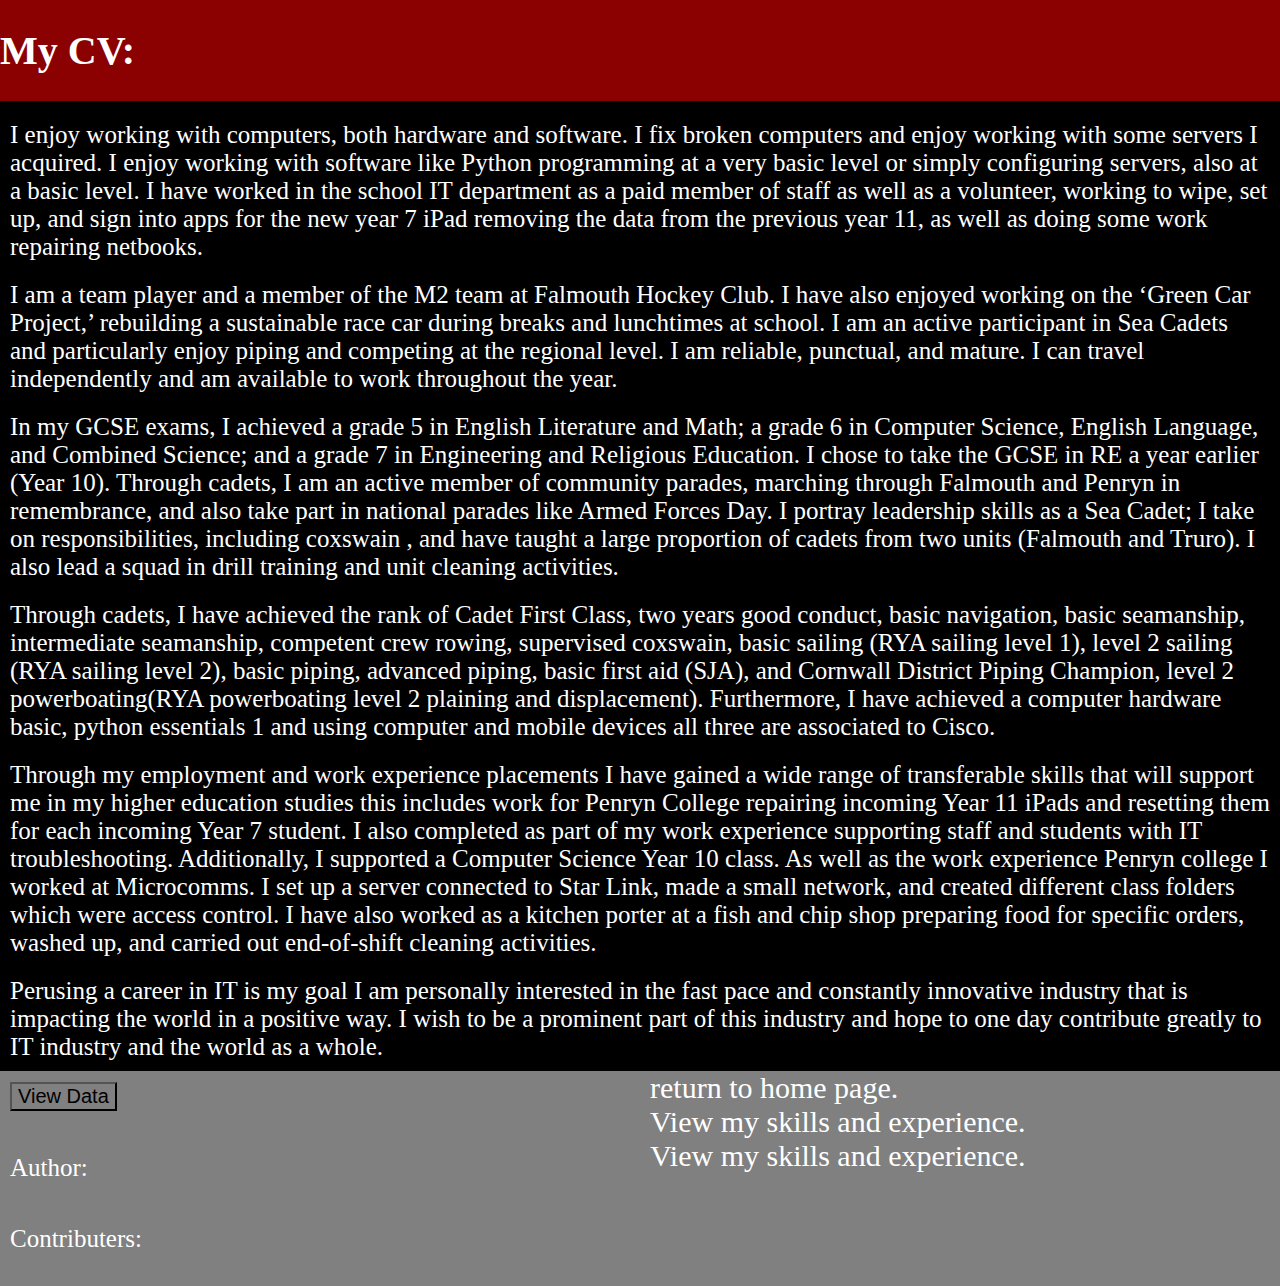
==== www/html/CV_college/CV.html @ e3d55ec7 "1" ====
<!DOCTYPE html>
<html lang="en">
<head>
	<meta charset="utf-8">
	<meta name="description" content="otprotee's website">
	<meta name="keywords" content="otprotee, just so consortium">
	<meta name="author" content="otprotee">
	<meta name="viewport" content="width=device-width, initial-scale=1.0"/>

	<title>otprotee</title>
	<link rel="icon" type="image/x-icon" href="..\icon1.png">
	<link rel="stylesheet" href="..\scr\css\index.css">
	<script src="..\scr\javascript\index.js"></script>
</head>
<body>
<div class="top">
	<h1>My CV:</h1>
</div>
<div class="cv">
	<p>
I enjoy working with computers, both hardware and software. I fix broken computers 
and enjoy working with some servers I acquired. I enjoy working with software like 
Python programming at a very basic level or simply configuring servers, also at a
 basic level. I have worked in the school IT department as a paid member of staff 
 as well as a volunteer, working to wipe, set up, and sign into apps for the new 
 year 7 iPad removing the data from the previous year 11, as well as doing some 
 work repairing netbooks.<p>
I am a team player and a member of the M2 team at Falmouth Hockey Club. I have also 
enjoyed working on the ‘Green Car Project,’ rebuilding a sustainable race car during 
breaks and lunchtimes at school. I am an active participant in Sea Cadets and particularly 
enjoy piping and competing at the regional level. I am reliable, punctual, and mature. 
I can travel independently and am available to work throughout the year.<p>
In my GCSE exams, I achieved a grade 5 in English Literature and Math; a grade 6 
in Computer Science, English Language, and Combined Science; and a grade 7 in Engineering 
and Religious Education. I chose to take the GCSE in RE a year earlier (Year 10). 
Through cadets, I am an active member of community parades, marching through Falmouth 
and Penryn in remembrance, and also take part in national parades like Armed Forces Day. 
I portray leadership skills as a Sea Cadet; I take on responsibilities, including coxswain
, and have taught a large proportion of cadets from two units (Falmouth and Truro). I also 
lead a squad in drill training and unit cleaning activities.<p>
Through cadets, I have achieved the rank of Cadet First Class, two years good conduct, 
basic navigation, basic seamanship, intermediate seamanship, competent crew rowing, supervised
 coxswain, basic sailing (RYA sailing level 1), level 2 sailing (RYA sailing level 2), basic
 piping, advanced piping, basic first aid (SJA), and Cornwall District Piping Champion, level 2 
 powerboating(RYA powerboating level 2 plaining and displacement). Furthermore, I have achieved
 a computer hardware basic, python essentials 1 and using computer and mobile devices all three 
 are associated to Cisco.<p>
Through my employment and work experience placements I have gained a wide range of transferable 
skills that will support me in my higher education studies this includes work for Penryn 
College repairing incoming Year 11 iPads and resetting them for each incoming Year 7 student. 
I also completed as part of my work experience supporting staff and students with IT 
troubleshooting. Additionally, I supported a Computer Science Year 10 class. As well as the 
work experience Penryn college I worked at Microcomms. I set up a server connected to Star Link,
 made a small network, and created different class folders which were access control. I have 
 also worked as a kitchen porter at a fish and chip shop preparing food for specific orders, 
 washed up, and carried out end-of-shift cleaning activities.<p>
Perusing a career in IT is my goal I am personally interested in the fast pace and constantly 
innovative industry that is impacting the world in a positive way. I wish to be a prominent part
 of this industry and hope to one day contribute greatly to IT industry and the world as a whole.
	</p>

</div>
</body>
<footer>
<div class="footer_info">
	<div id="footInfL"> 
		<p id="hi"><button onclick="FData()">View Data</button></p></br>
		<p id="au">Author:</p></br>
		<p id="con">Contributers:</p></br>
	</div>
	<div id="footInfR"> 
		<a id="a1" href="../index.html">return to home page.</a></br>
		<a id="a2"href="skills.html">View my skills and experience.</a></br>
		<a id="a3"href="skills.html">View my skills and experience.</a></br>
	</div>
</div>

<script>
function screen()
function FData()
function hide()
</script>
</footer>
</html>
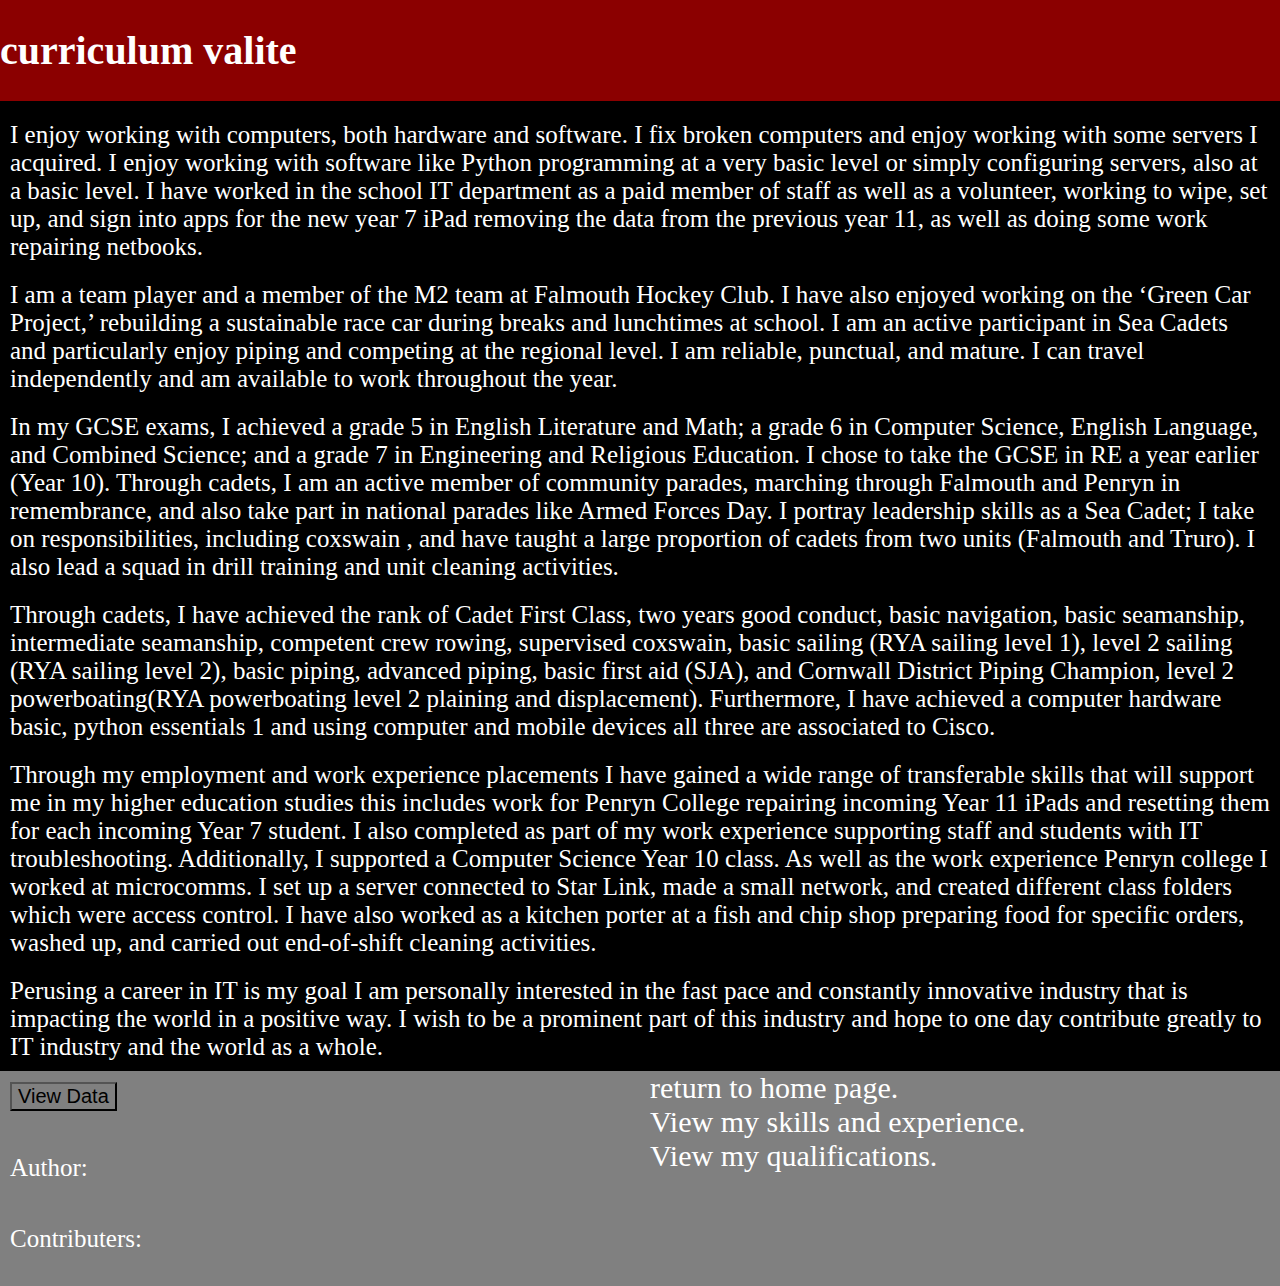
==== commit 36f80431: "1" ====
--- a/www/html/CV_college/CV.html
+++ b/www/html/CV_college/CV.html
@@ -14,7 +14,7 @@
 </head>
 <body>
 <div class="top">
-	<h1>My CV:</h1>
+	<h1>curriculum valite</h1>
 </div>
 <div class="cv">
 	<p>
@@ -50,7 +50,7 @@
 College repairing incoming Year 11 iPads and resetting them for each incoming Year 7 student. 
 I also completed as part of my work experience supporting staff and students with IT 
 troubleshooting. Additionally, I supported a Computer Science Year 10 class. As well as the 
-work experience Penryn college I worked at Microcomms. I set up a server connected to Star Link,
+work experience Penryn college I worked at microcomms. I set up a server connected to Star Link,
  made a small network, and created different class folders which were access control. I have 
  also worked as a kitchen porter at a fish and chip shop preparing food for specific orders, 
  washed up, and carried out end-of-shift cleaning activities.<p>
@@ -71,7 +71,7 @@
 	<div id="footInfR"> 
 		<a id="a1" href="../index.html">return to home page.</a></br>
 		<a id="a2"href="skills.html">View my skills and experience.</a></br>
-		<a id="a3"href="skills.html">View my skills and experience.</a></br>
+		<a id="a3"href="qulifications.html">View my qualifications.</a></br>
 	</div>
 </div>
 
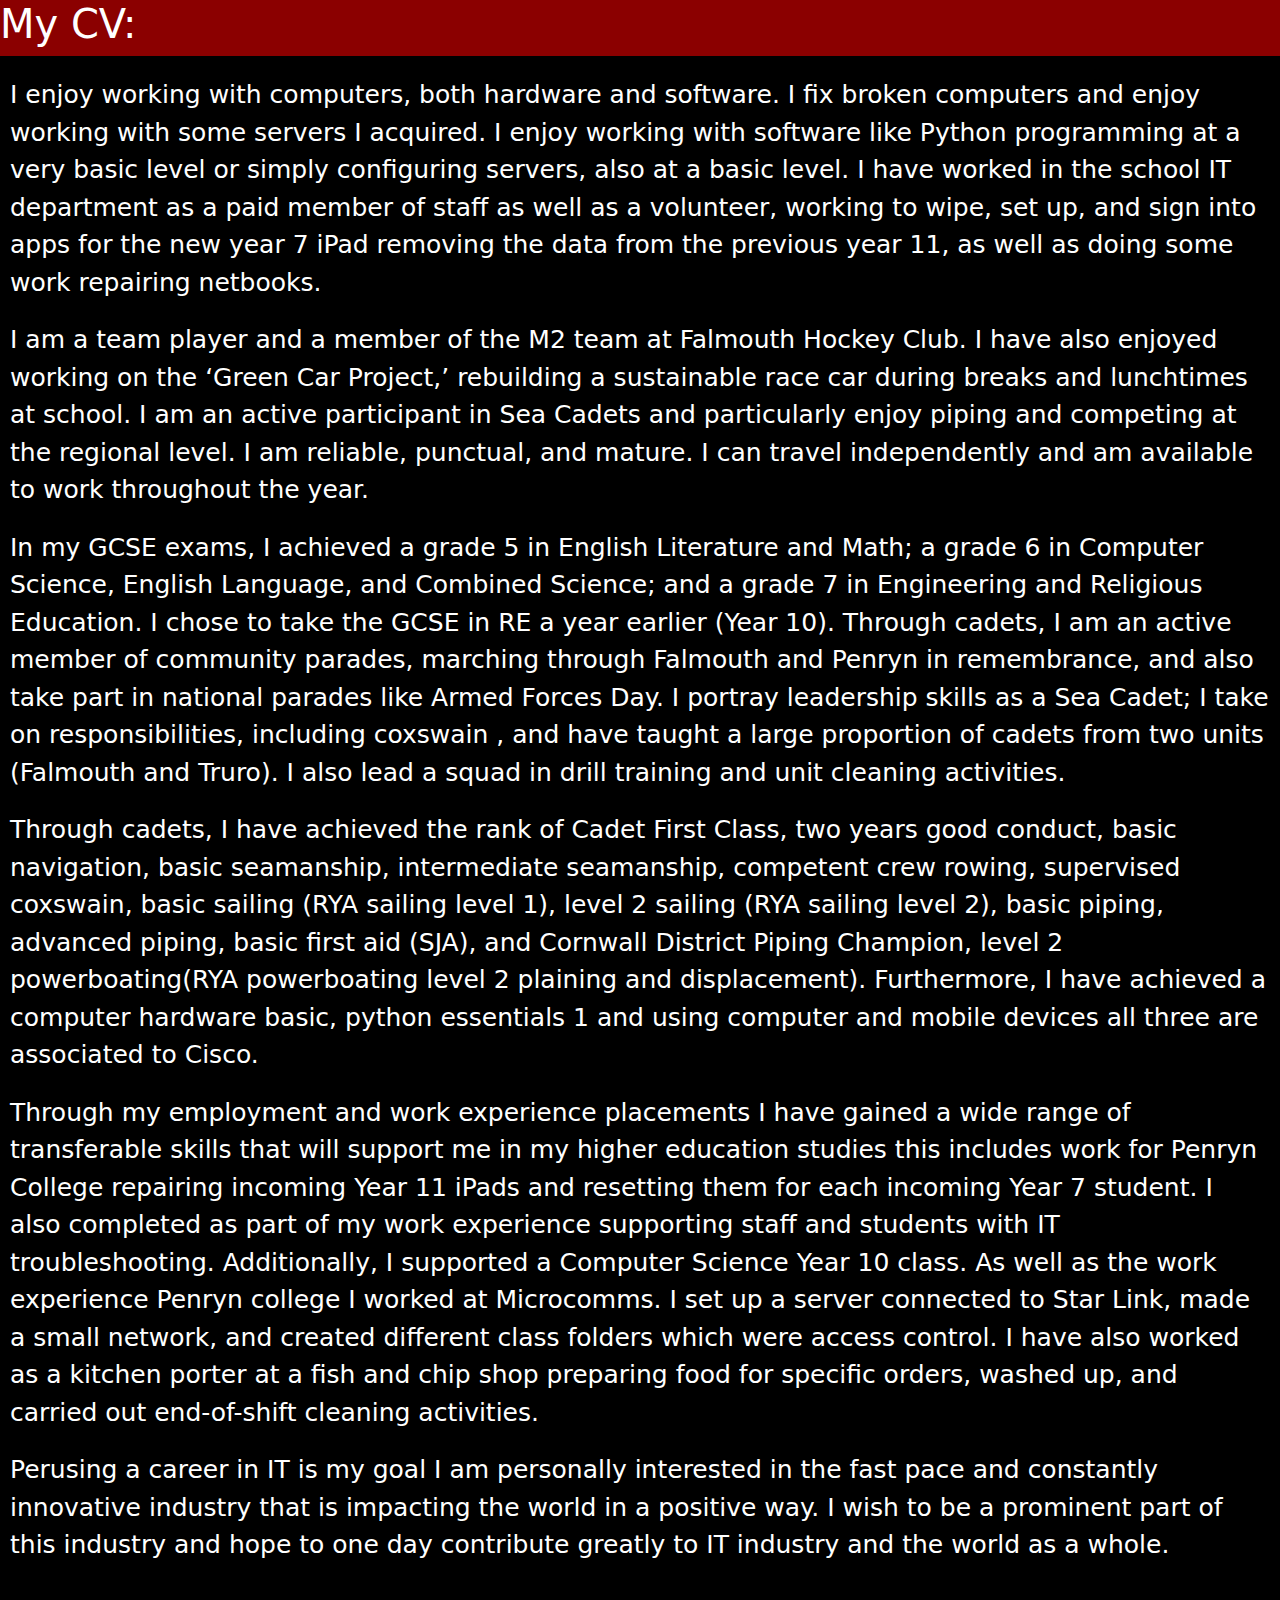
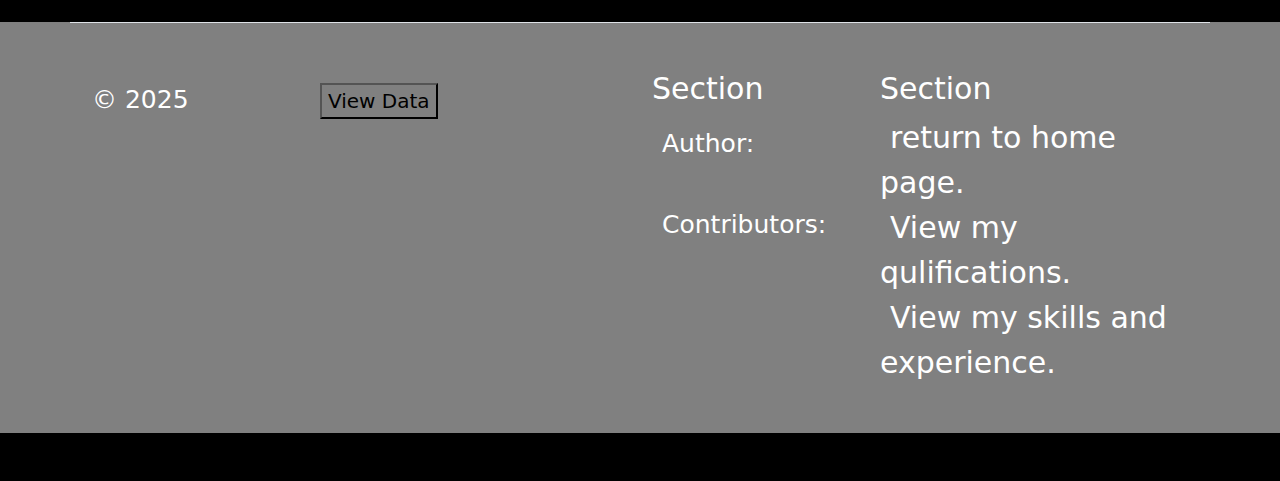
==== commit 78cccbfd: "2" ====
--- a/www/html/CV_college/CV.html
+++ b/www/html/CV_college/CV.html
@@ -9,12 +9,13 @@
 
 	<title>otprotee</title>
 	<link rel="icon" type="image/x-icon" href="..\icon1.png">
+	<link href="https://cdn.jsdelivr.net/npm/bootstrap@5.3.3/dist/css/bootstrap.min.css" rel="stylesheet" integrity="sha384-QWTKZyjpPEjISv5WaRU9OFeRpok6YctnYmDr5pNlyT2bRjXh0JMhjY6hW+ALEwIH" crossorigin="anonymous">
 	<link rel="stylesheet" href="..\scr\css\index.css">
 	<script src="..\scr\javascript\index.js"></script>
 </head>
 <body>
 <div class="top">
-	<h1>curriculum valite</h1>
+	<h1>My CV:</h1>
 </div>
 <div class="cv">
 	<p>
@@ -50,7 +51,7 @@
 College repairing incoming Year 11 iPads and resetting them for each incoming Year 7 student. 
 I also completed as part of my work experience supporting staff and students with IT 
 troubleshooting. Additionally, I supported a Computer Science Year 10 class. As well as the 
-work experience Penryn college I worked at microcomms. I set up a server connected to Star Link,
+work experience Penryn college I worked at Microcomms. I set up a server connected to Star Link,
  made a small network, and created different class folders which were access control. I have 
  also worked as a kitchen porter at a fish and chip shop preparing food for specific orders, 
  washed up, and carried out end-of-shift cleaning activities.<p>
@@ -61,24 +62,39 @@
 
 </div>
 </body>
-<footer>
-<div class="footer_info">
-	<div id="footInfL"> 
-		<p id="hi"><button onclick="FData()">View Data</button></p></br>
-		<p id="au">Author:</p></br>
-		<p id="con">Contributers:</p></br>
-	</div>
-	<div id="footInfR"> 
-		<a id="a1" href="../index.html">return to home page.</a></br>
-		<a id="a2"href="skills.html">View my skills and experience.</a></br>
-		<a id="a3"href="qulifications.html">View my qualifications.</a></br>
+
+<div class="white">
+	<div class="container">
+			<footer class="row row-cols-1 row-cols-sm-2 row-cols-md-5 py-5 my-5 border-top">
+				<div class="col mb-3">
+					<p class="text-body-bg">© 2025</p>
+				</div>
+
+				<div class="col-lg">
+					<p id="hi"><button onclick="FData()">View Data</button></p></br>
+				</div>
+
+				<div class="col mb-3">
+					<h5>Section</h5>
+					<ul class="nav flex-column">
+						<li><p id="au">Author:</p></br></li>
+						<li><p id="con">Contributers:</p></br></li>
+					</ul>
+				</div>
+				<div class="col-lg">
+					<h5>Section</h5>
+					<ul class="nav flex-column">
+						<li><a id="a1" href="../index.html">return to home page.</a></br></li>
+						<li><a id="a2" href="qulifications.html">View my qulifications.</a></br></li>
+						<li><a id="a3" href="skills.html">View my skills and experience.</a></br></li>
+					</ul>
+				</div>
+		 </footer>
 	</div>
 </div>
+<script>
+FData()
+hide()
+</script>
 
-<script>
-function screen()
-function FData()
-function hide()
-</script>
-</footer>
 </html>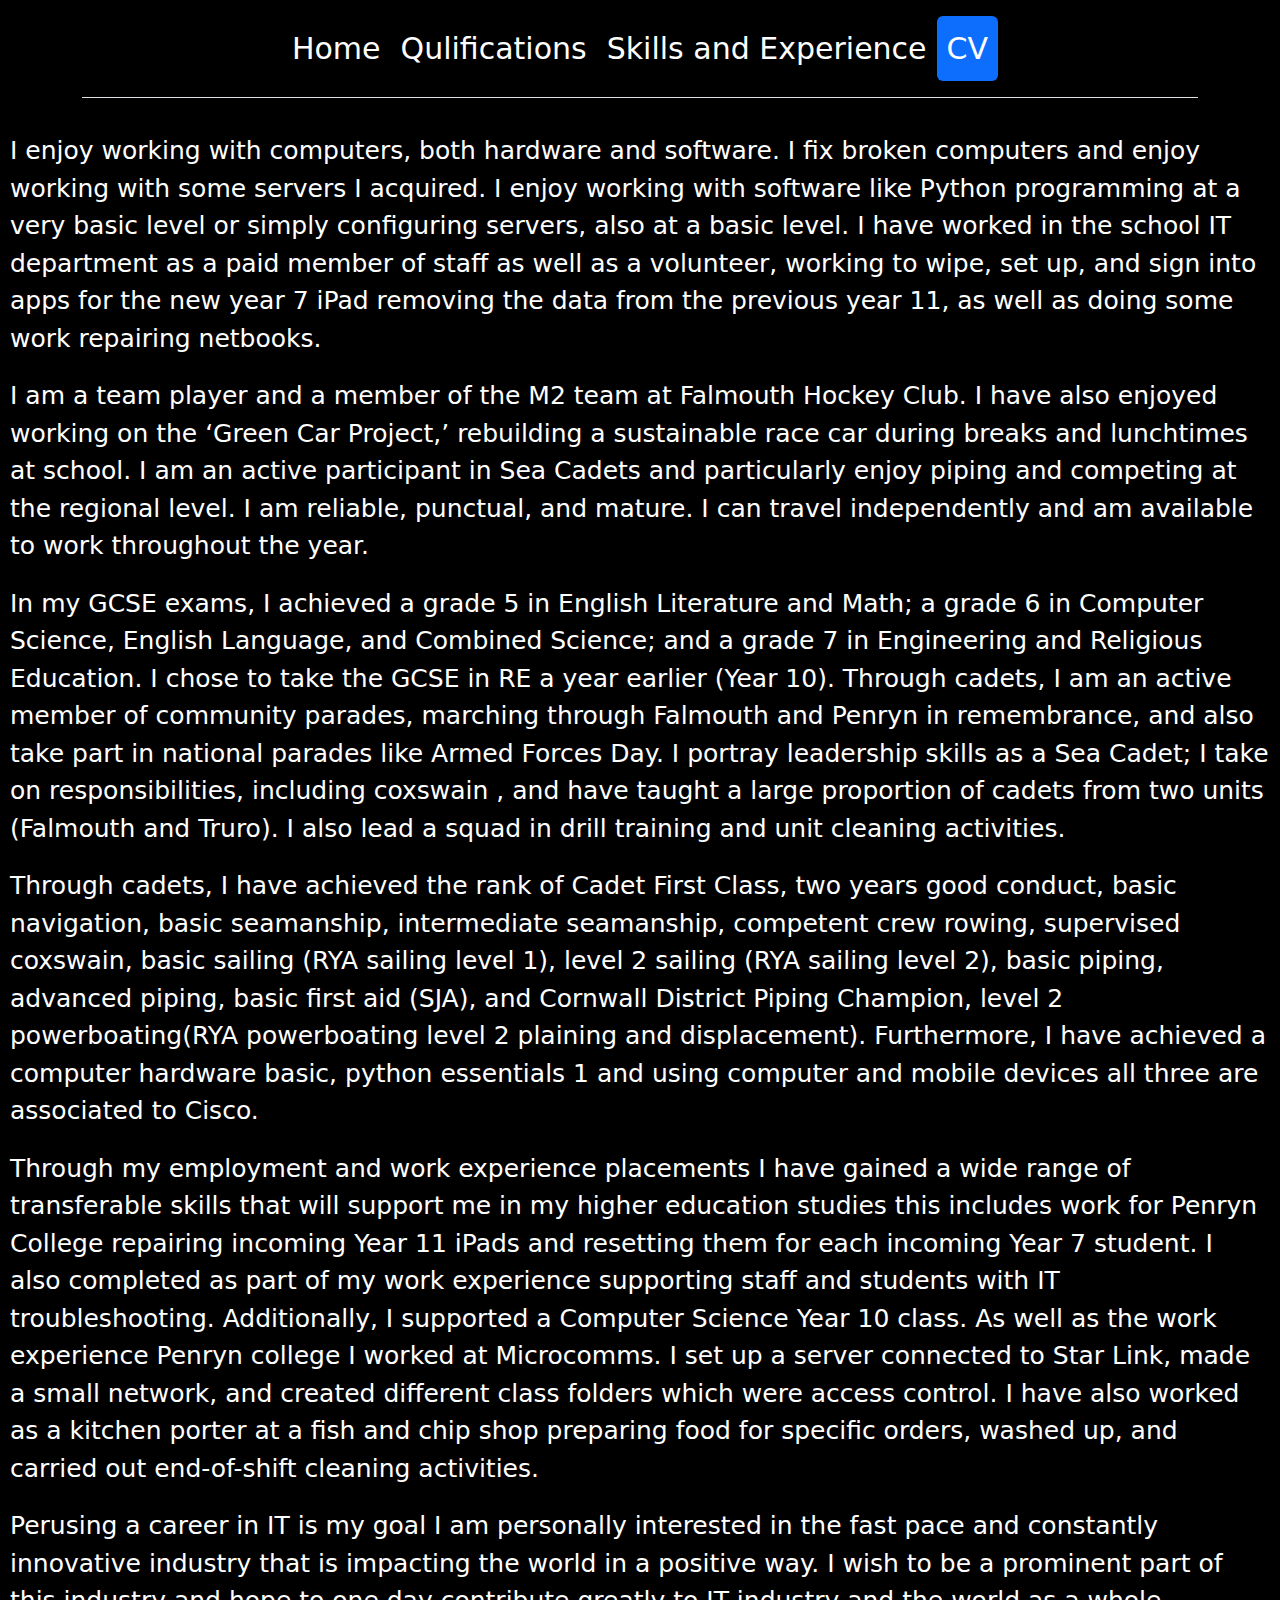
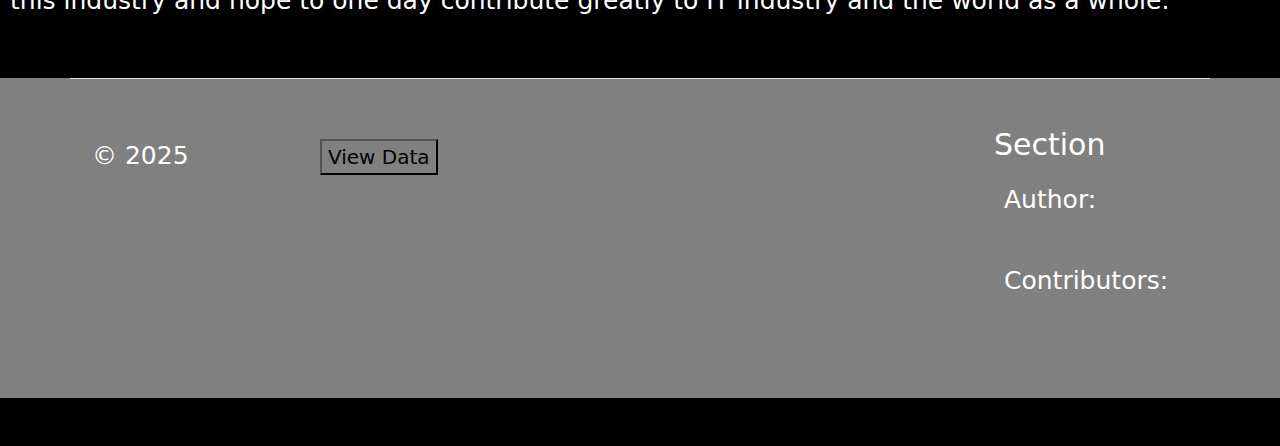
==== commit 927dd43f: "2" ====
--- a/www/html/CV_college/CV.html
+++ b/www/html/CV_college/CV.html
@@ -1,7 +1,7 @@
 <!DOCTYPE html>
 <html lang="en">
 <head>
-	<meta charset="utf-8">
+	<meta charset="UTF-8">
 	<meta name="description" content="otprotee's website">
 	<meta name="keywords" content="otprotee, just so consortium">
 	<meta name="author" content="otprotee">
@@ -14,9 +14,16 @@
 	<script src="..\scr\javascript\index.js"></script>
 </head>
 <body>
-<div class="top">
-	<h1>My CV:</h1>
-</div>
+<div class="container">
+    <header class="d-flex flex-wrap justify-content-center py-3 mb-4 border-bottom">
+      <ul class="nav nav-pills">
+        <li class="nav-item"><a href="../index.html" class="nav-link" >Home</a></li>
+        <li class="nav-item"><a href="qulifications.html" class="nav-link ">Qulifications</a></li>
+        <li class="nav-item"><a href="skills.html" class="nav-link">Skills and Experience</a></li>
+		<li class="nav-item"><a href="#" class="nav-link active">CV</a></li>
+      </ul>
+    </header>
+  </div>
 <div class="cv">
 	<p>
 I enjoy working with computers, both hardware and software. I fix broken computers 
@@ -81,14 +88,6 @@
 						<li><p id="con">Contributers:</p></br></li>
 					</ul>
 				</div>
-				<div class="col-lg">
-					<h5>Section</h5>
-					<ul class="nav flex-column">
-						<li><a id="a1" href="../index.html">return to home page.</a></br></li>
-						<li><a id="a2" href="qulifications.html">View my qulifications.</a></br></li>
-						<li><a id="a3" href="skills.html">View my skills and experience.</a></br></li>
-					</ul>
-				</div>
 		 </footer>
 	</div>
 </div>
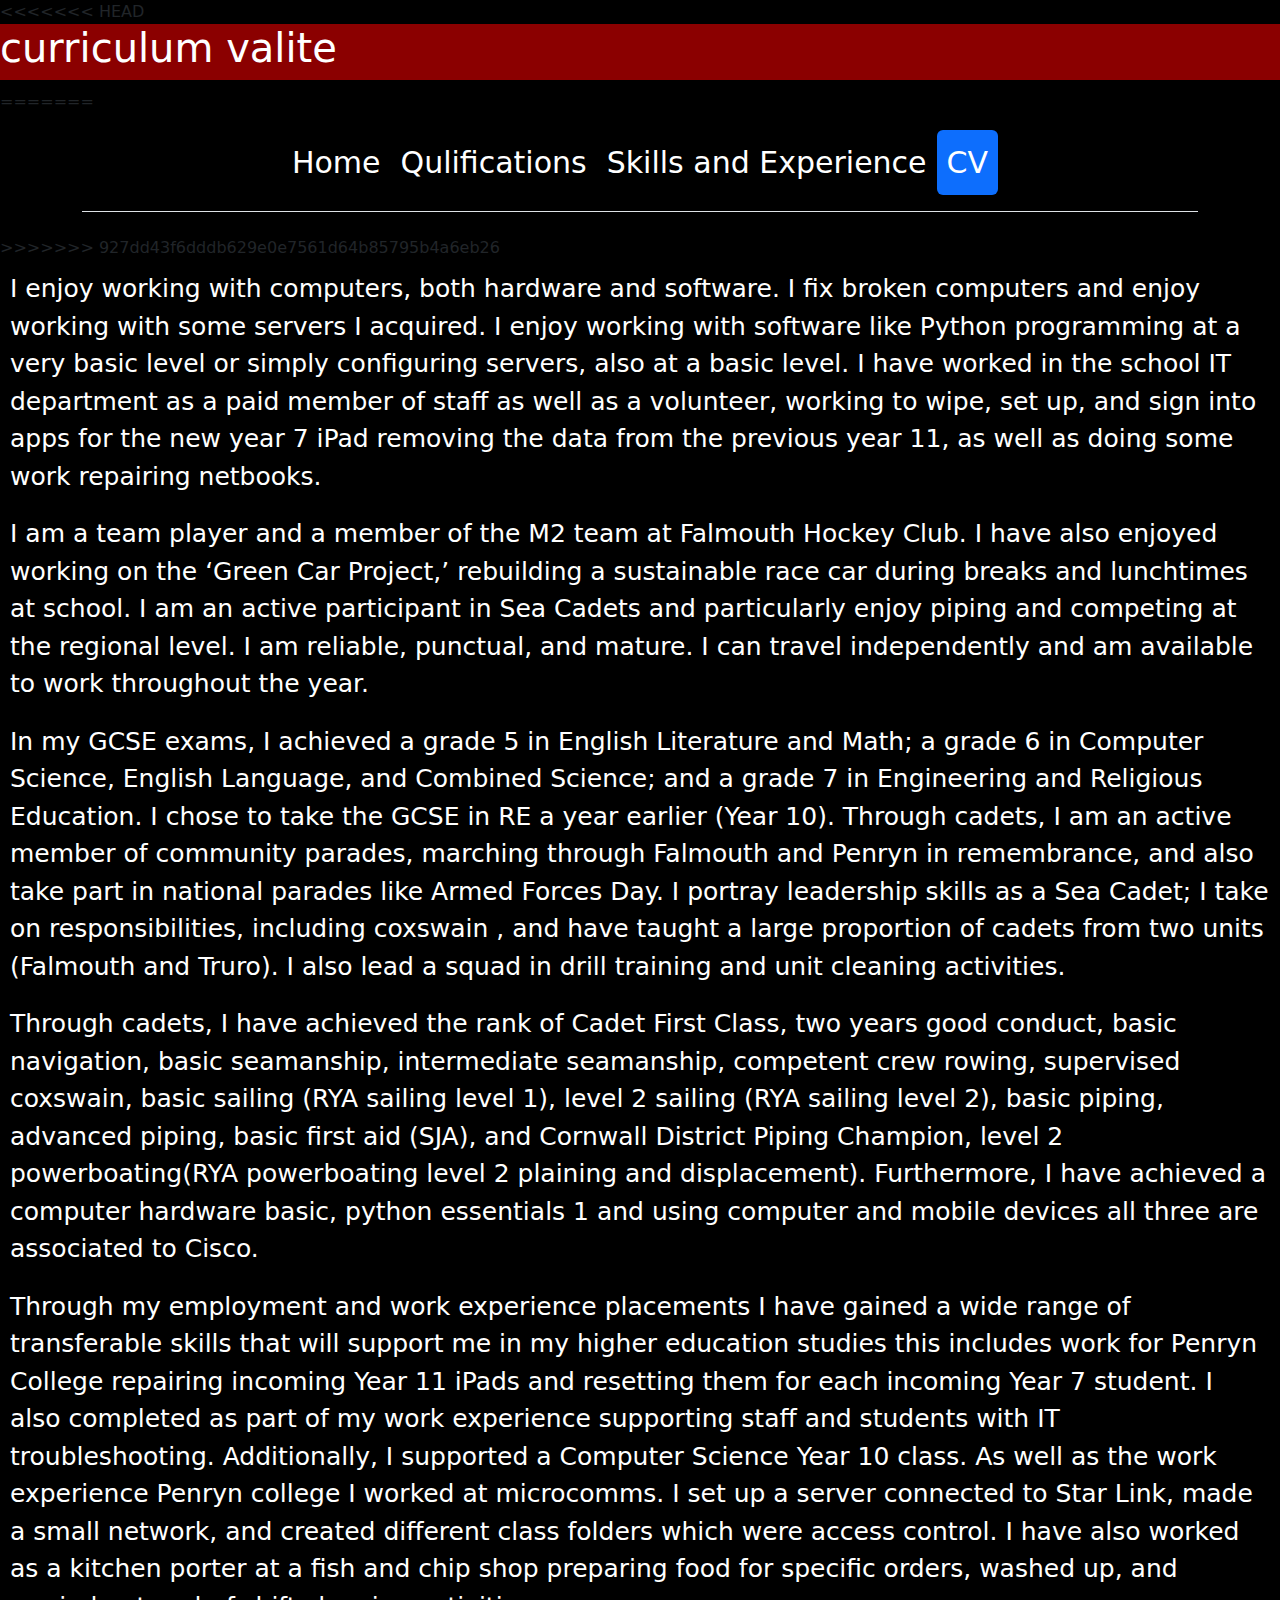
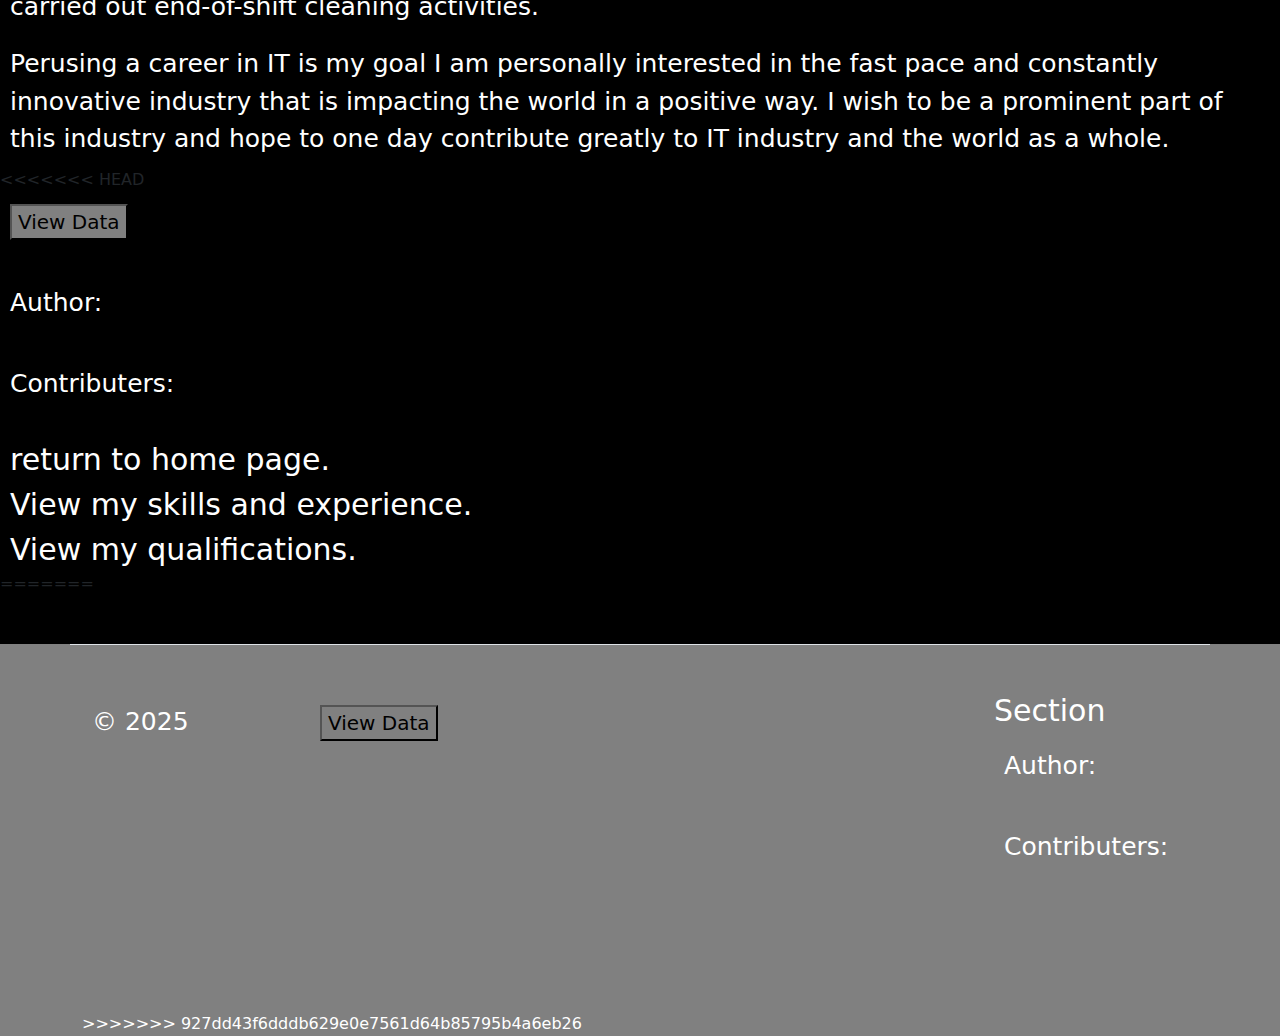
==== commit 00497328: "2" ====
--- a/www/html/CV_college/CV.html
+++ b/www/html/CV_college/CV.html
@@ -14,6 +14,11 @@
 	<script src="..\scr\javascript\index.js"></script>
 </head>
 <body>
+<<<<<<< HEAD
+<div class="top">
+	<h1>curriculum valite</h1>
+</div>
+=======
 <div class="container">
     <header class="d-flex flex-wrap justify-content-center py-3 mb-4 border-bottom">
       <ul class="nav nav-pills">
@@ -24,6 +29,7 @@
       </ul>
     </header>
   </div>
+>>>>>>> 927dd43f6dddb629e0e7561d64b85795b4a6eb26
 <div class="cv">
 	<p>
 I enjoy working with computers, both hardware and software. I fix broken computers 
@@ -58,7 +64,7 @@
 College repairing incoming Year 11 iPads and resetting them for each incoming Year 7 student. 
 I also completed as part of my work experience supporting staff and students with IT 
 troubleshooting. Additionally, I supported a Computer Science Year 10 class. As well as the 
-work experience Penryn college I worked at Microcomms. I set up a server connected to Star Link,
+work experience Penryn college I worked at microcomms. I set up a server connected to Star Link,
  made a small network, and created different class folders which were access control. I have 
  also worked as a kitchen porter at a fish and chip shop preparing food for specific orders, 
  washed up, and carried out end-of-shift cleaning activities.<p>
@@ -69,6 +75,19 @@
 
 </div>
 </body>
+<<<<<<< HEAD
+<footer>
+<div class="footer_info">
+	<div id="footInfL"> 
+		<p id="hi"><button onclick="FData()">View Data</button></p></br>
+		<p id="au">Author:</p></br>
+		<p id="con">Contributers:</p></br>
+	</div>
+	<div id="footInfR"> 
+		<a id="a1" href="../index.html">return to home page.</a></br>
+		<a id="a2"href="skills.html">View my skills and experience.</a></br>
+		<a id="a3"href="qulifications.html">View my qualifications.</a></br>
+=======
 
 <div class="white">
 	<div class="container">
@@ -89,6 +108,7 @@
 					</ul>
 				</div>
 		 </footer>
+>>>>>>> 927dd43f6dddb629e0e7561d64b85795b4a6eb26
 	</div>
 </div>
 <script>
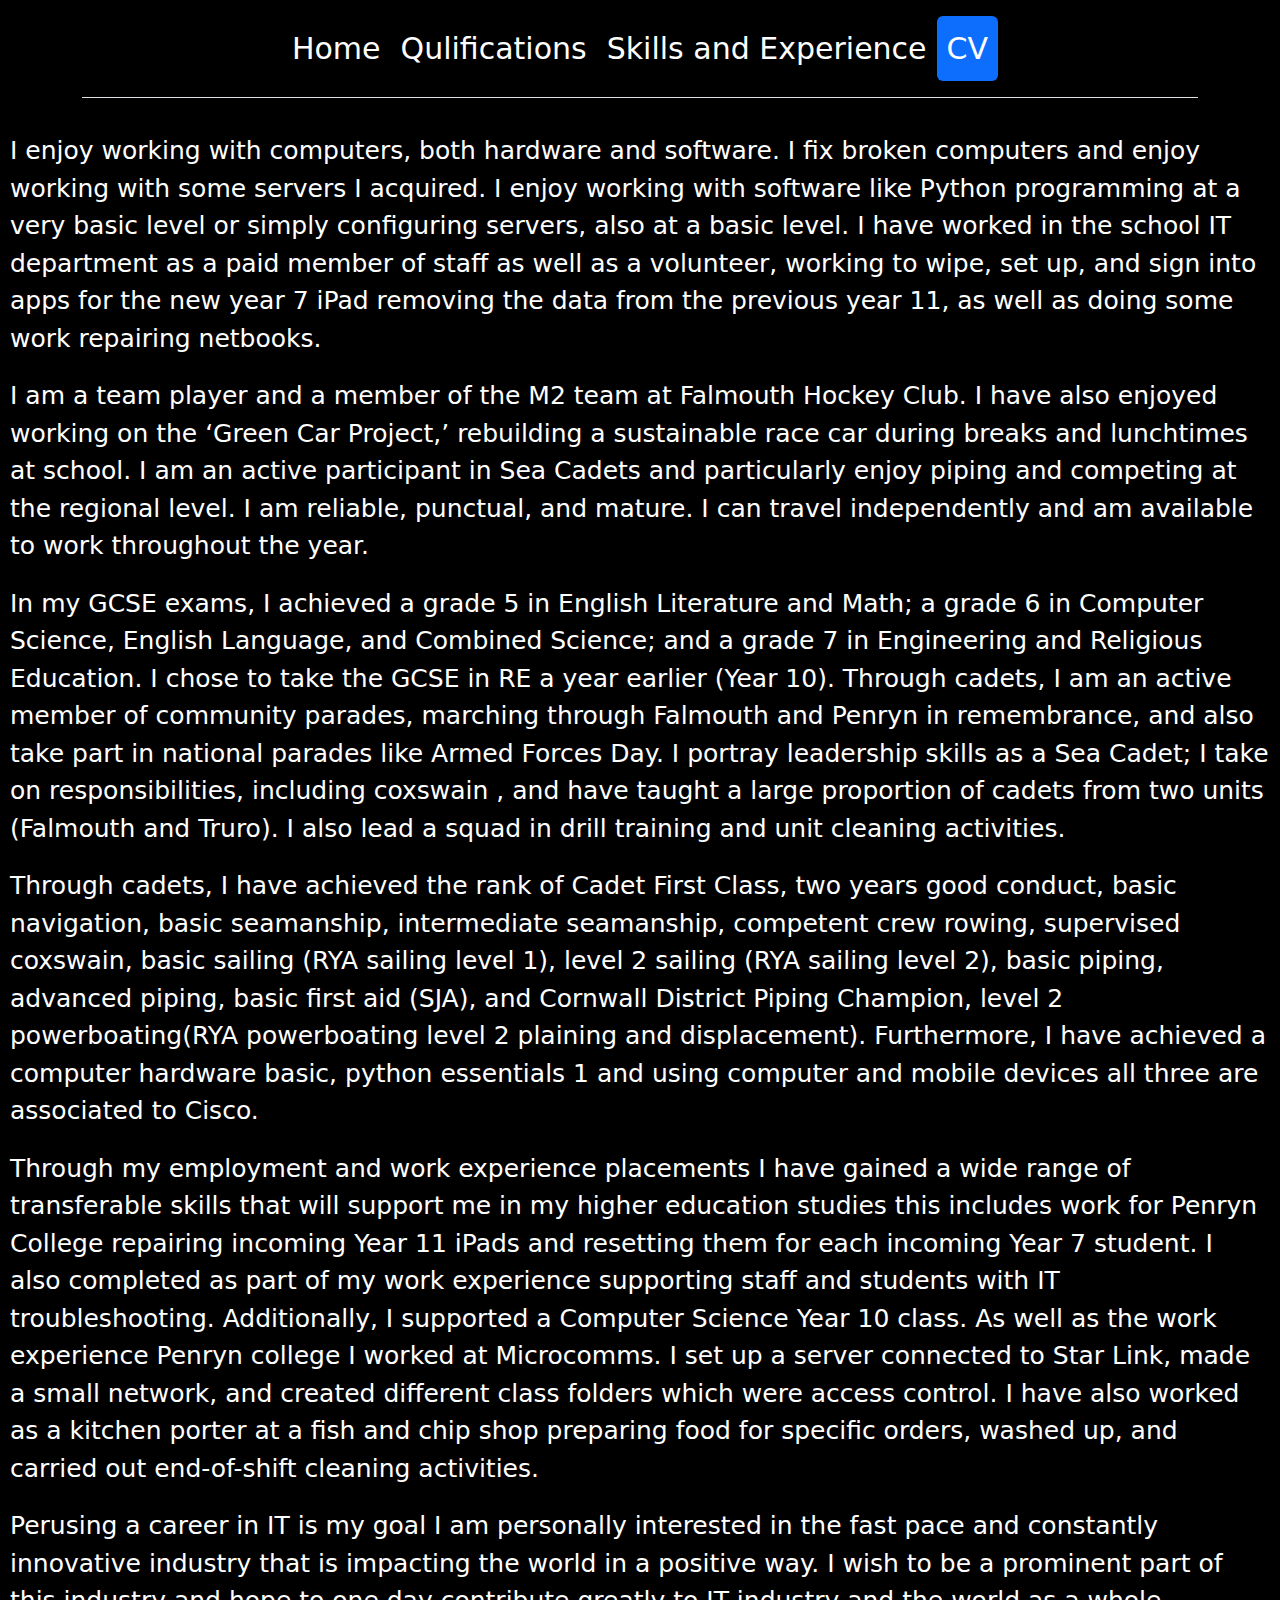
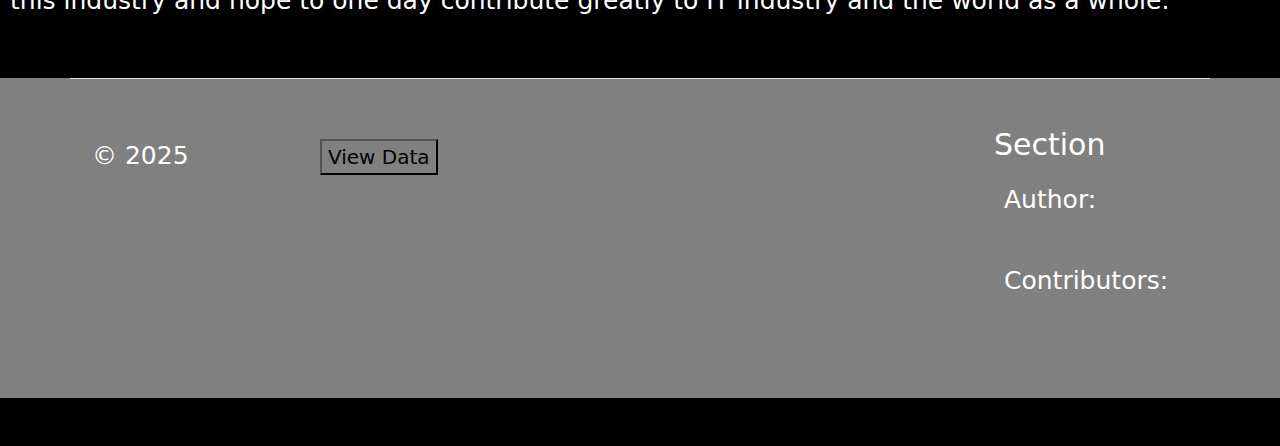
==== commit cd7ee79f: "2" ====
--- a/www/html/CV_college/CV.html
+++ b/www/html/CV_college/CV.html
@@ -14,11 +14,6 @@
 	<script src="..\scr\javascript\index.js"></script>
 </head>
 <body>
-<<<<<<< HEAD
-<div class="top">
-	<h1>curriculum valite</h1>
-</div>
-=======
 <div class="container">
     <header class="d-flex flex-wrap justify-content-center py-3 mb-4 border-bottom">
       <ul class="nav nav-pills">
@@ -29,7 +24,6 @@
       </ul>
     </header>
   </div>
->>>>>>> 927dd43f6dddb629e0e7561d64b85795b4a6eb26
 <div class="cv">
 	<p>
 I enjoy working with computers, both hardware and software. I fix broken computers 
@@ -64,7 +58,7 @@
 College repairing incoming Year 11 iPads and resetting them for each incoming Year 7 student. 
 I also completed as part of my work experience supporting staff and students with IT 
 troubleshooting. Additionally, I supported a Computer Science Year 10 class. As well as the 
-work experience Penryn college I worked at microcomms. I set up a server connected to Star Link,
+work experience Penryn college I worked at Microcomms. I set up a server connected to Star Link,
  made a small network, and created different class folders which were access control. I have 
  also worked as a kitchen porter at a fish and chip shop preparing food for specific orders, 
  washed up, and carried out end-of-shift cleaning activities.<p>
@@ -75,19 +69,6 @@
 
 </div>
 </body>
-<<<<<<< HEAD
-<footer>
-<div class="footer_info">
-	<div id="footInfL"> 
-		<p id="hi"><button onclick="FData()">View Data</button></p></br>
-		<p id="au">Author:</p></br>
-		<p id="con">Contributers:</p></br>
-	</div>
-	<div id="footInfR"> 
-		<a id="a1" href="../index.html">return to home page.</a></br>
-		<a id="a2"href="skills.html">View my skills and experience.</a></br>
-		<a id="a3"href="qulifications.html">View my qualifications.</a></br>
-=======
 
 <div class="white">
 	<div class="container">
@@ -108,7 +89,6 @@
 					</ul>
 				</div>
 		 </footer>
->>>>>>> 927dd43f6dddb629e0e7561d64b85795b4a6eb26
 	</div>
 </div>
 <script>
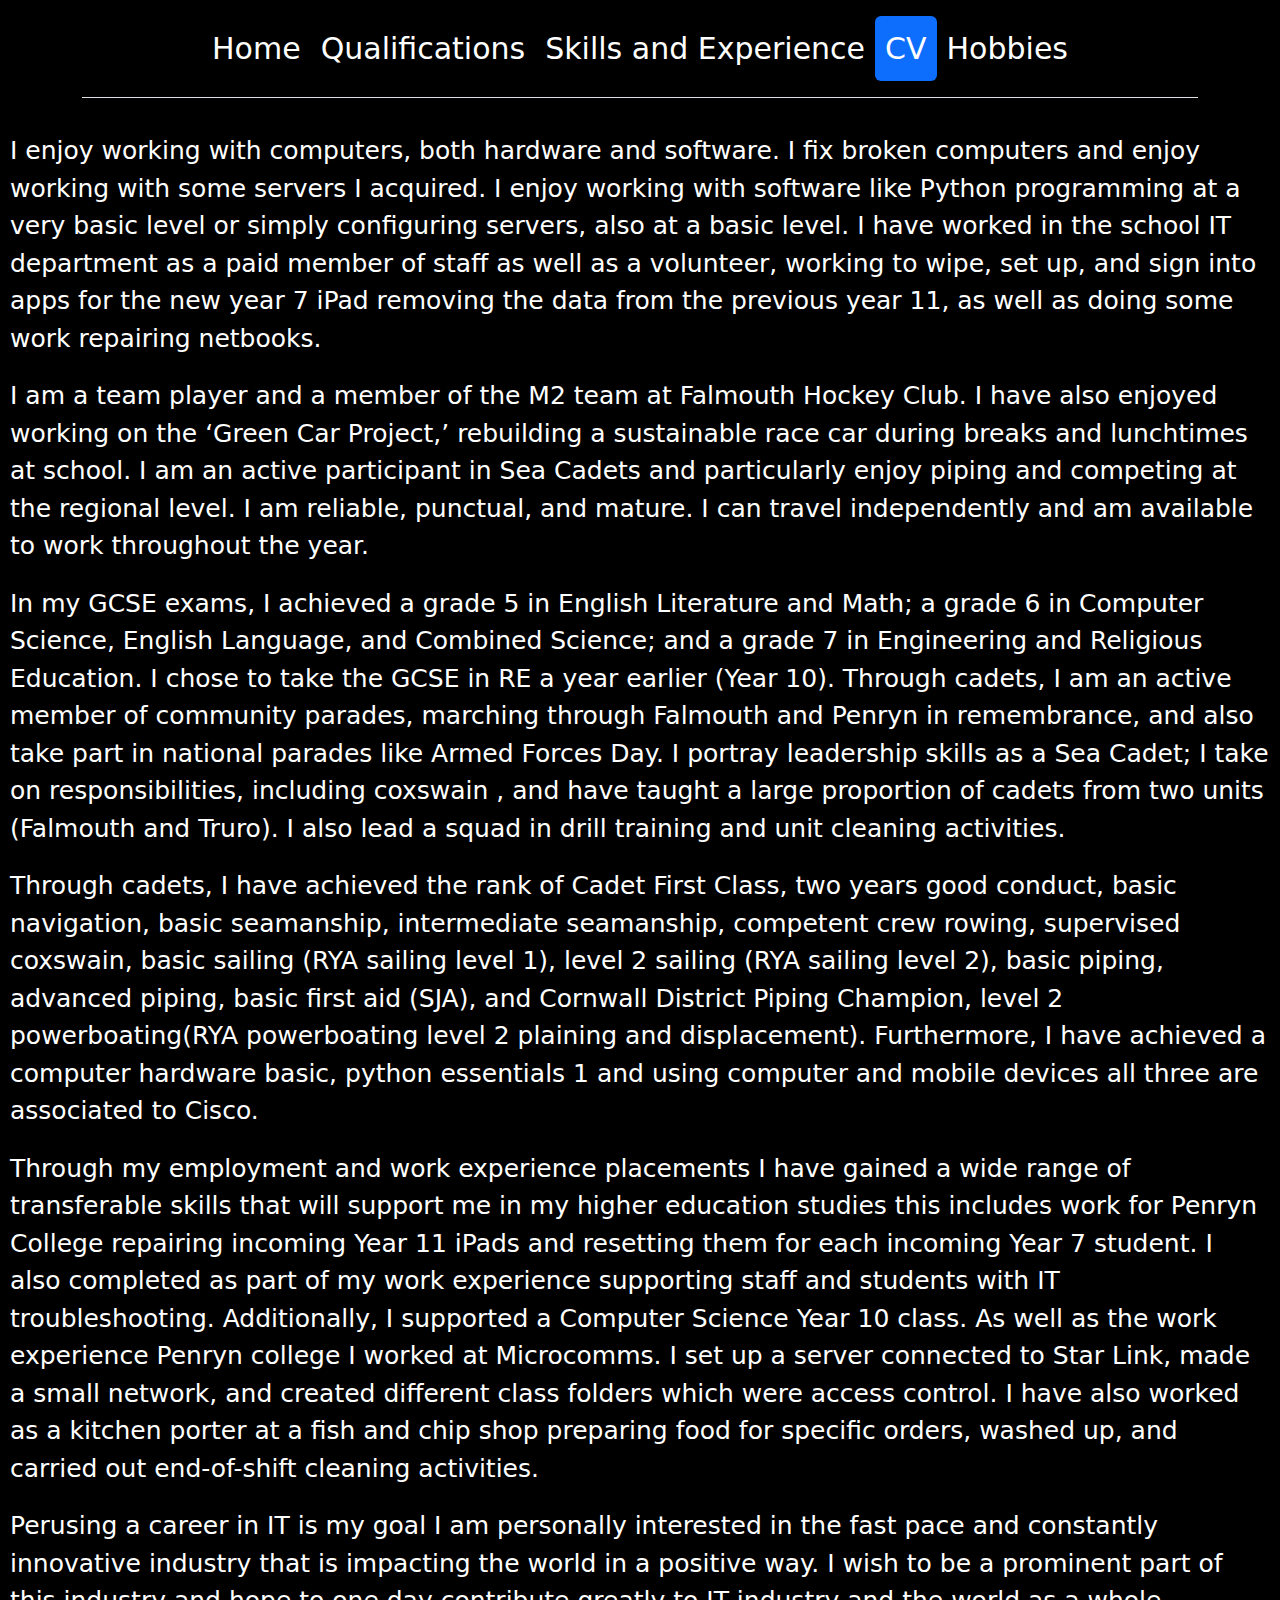
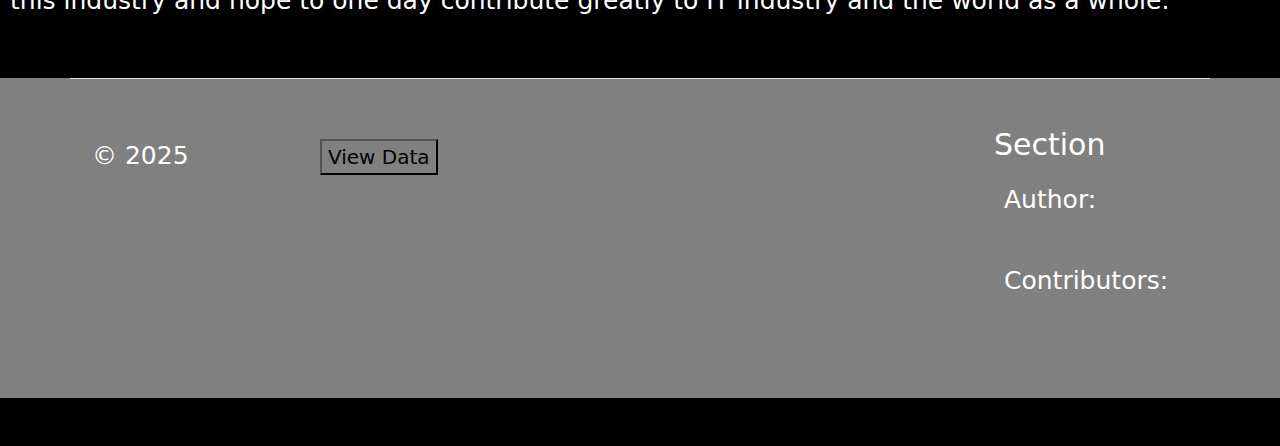
==== commit c5a059b4: "2" ====
--- a/www/html/CV_college/CV.html
+++ b/www/html/CV_college/CV.html
@@ -18,9 +18,10 @@
     <header class="d-flex flex-wrap justify-content-center py-3 mb-4 border-bottom">
       <ul class="nav nav-pills">
         <li class="nav-item"><a href="../index.html" class="nav-link" >Home</a></li>
-        <li class="nav-item"><a href="qulifications.html" class="nav-link ">Qulifications</a></li>
+        <li class="nav-item"><a href="qulifications.html" class="nav-link ">Qualifications</a></li>
         <li class="nav-item"><a href="skills.html" class="nav-link">Skills and Experience</a></li>
 		<li class="nav-item"><a href="#" class="nav-link active">CV</a></li>
+		<li class="nav-item"><a href="hobbies.html" class="nav-link">Hobbies</a></li>
       </ul>
     </header>
   </div>
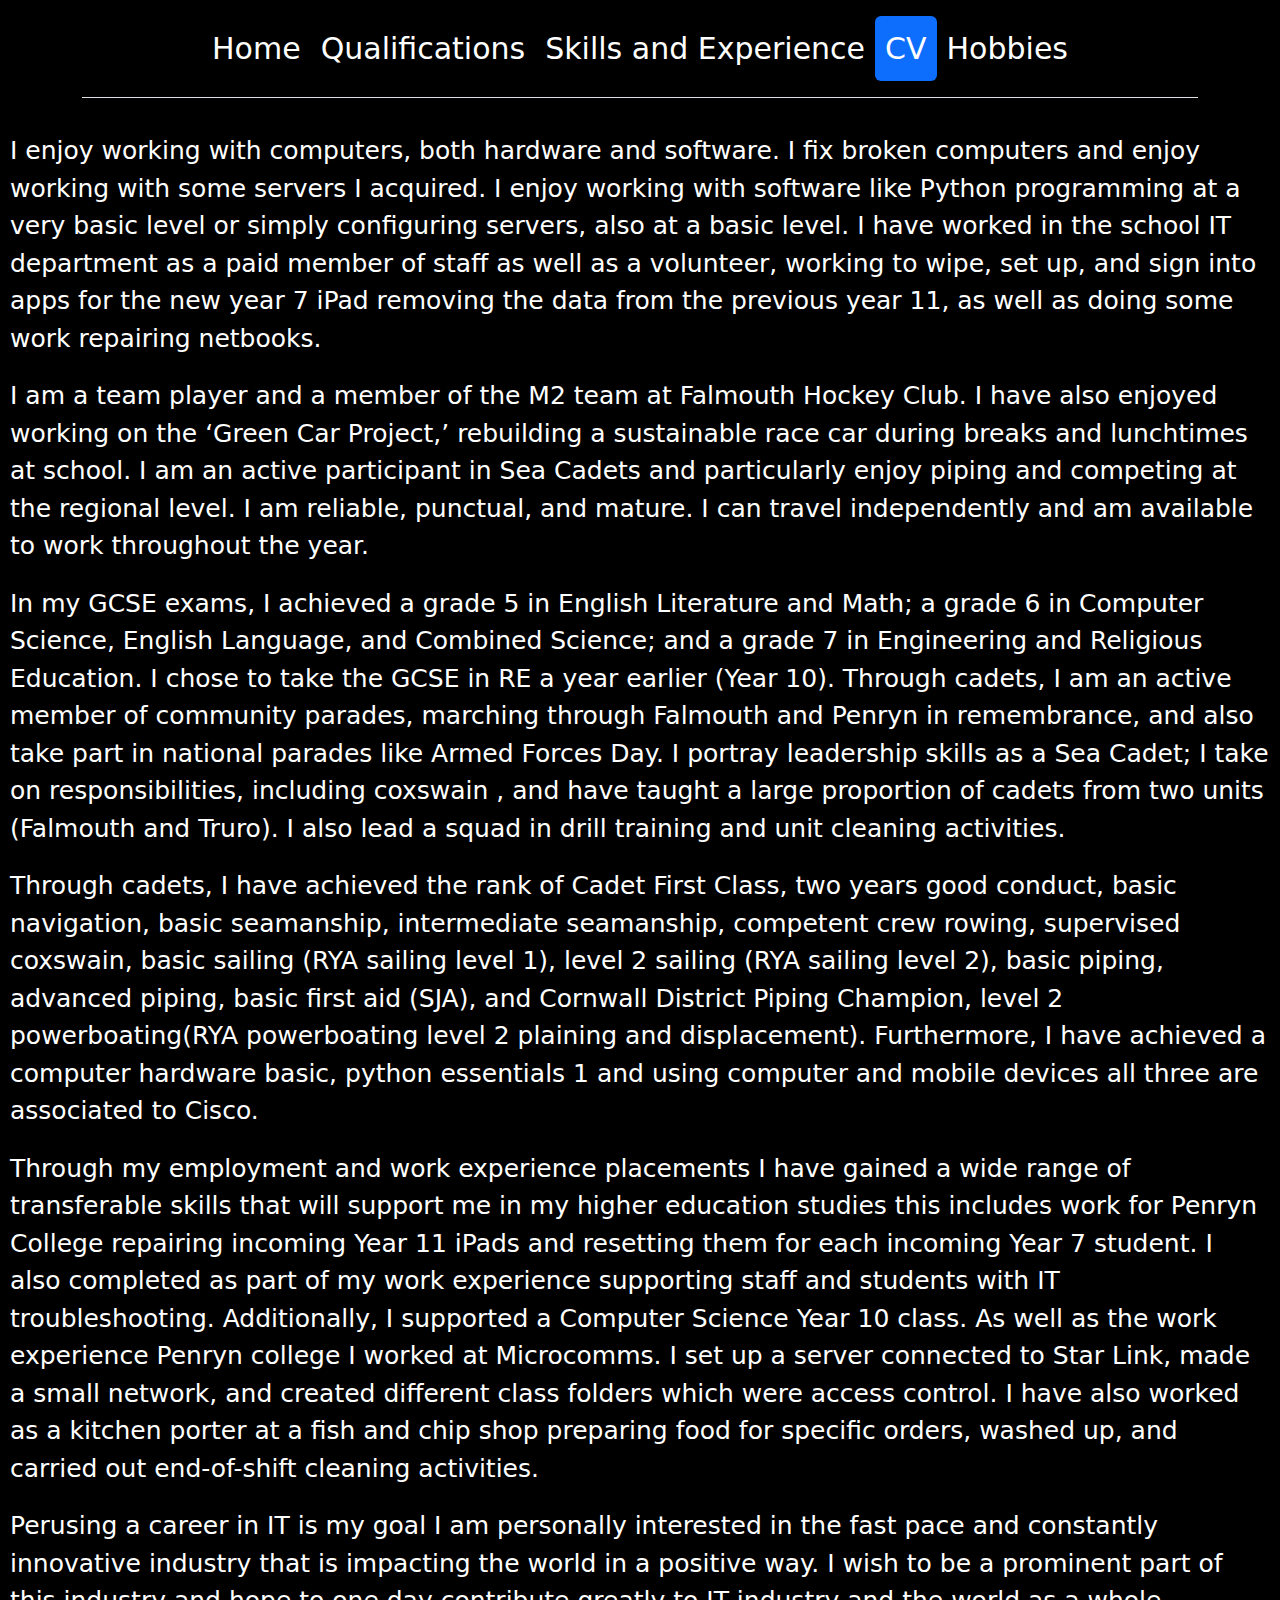
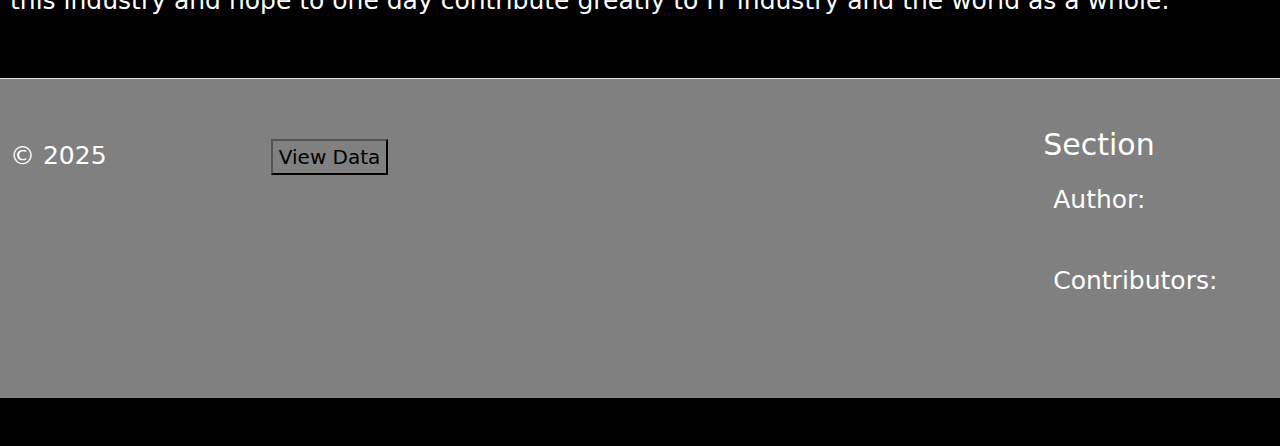
==== commit 5b8ebf03: "2" ====
--- a/www/html/CV_college/CV.html
+++ b/www/html/CV_college/CV.html
@@ -72,7 +72,7 @@
 </body>
 
 <div class="white">
-	<div class="container">
+	<div class="footer-container">
 			<footer class="row row-cols-1 row-cols-sm-2 row-cols-md-5 py-5 my-5 border-top">
 				<div class="col mb-3">
 					<p class="text-body-bg">© 2025</p>
